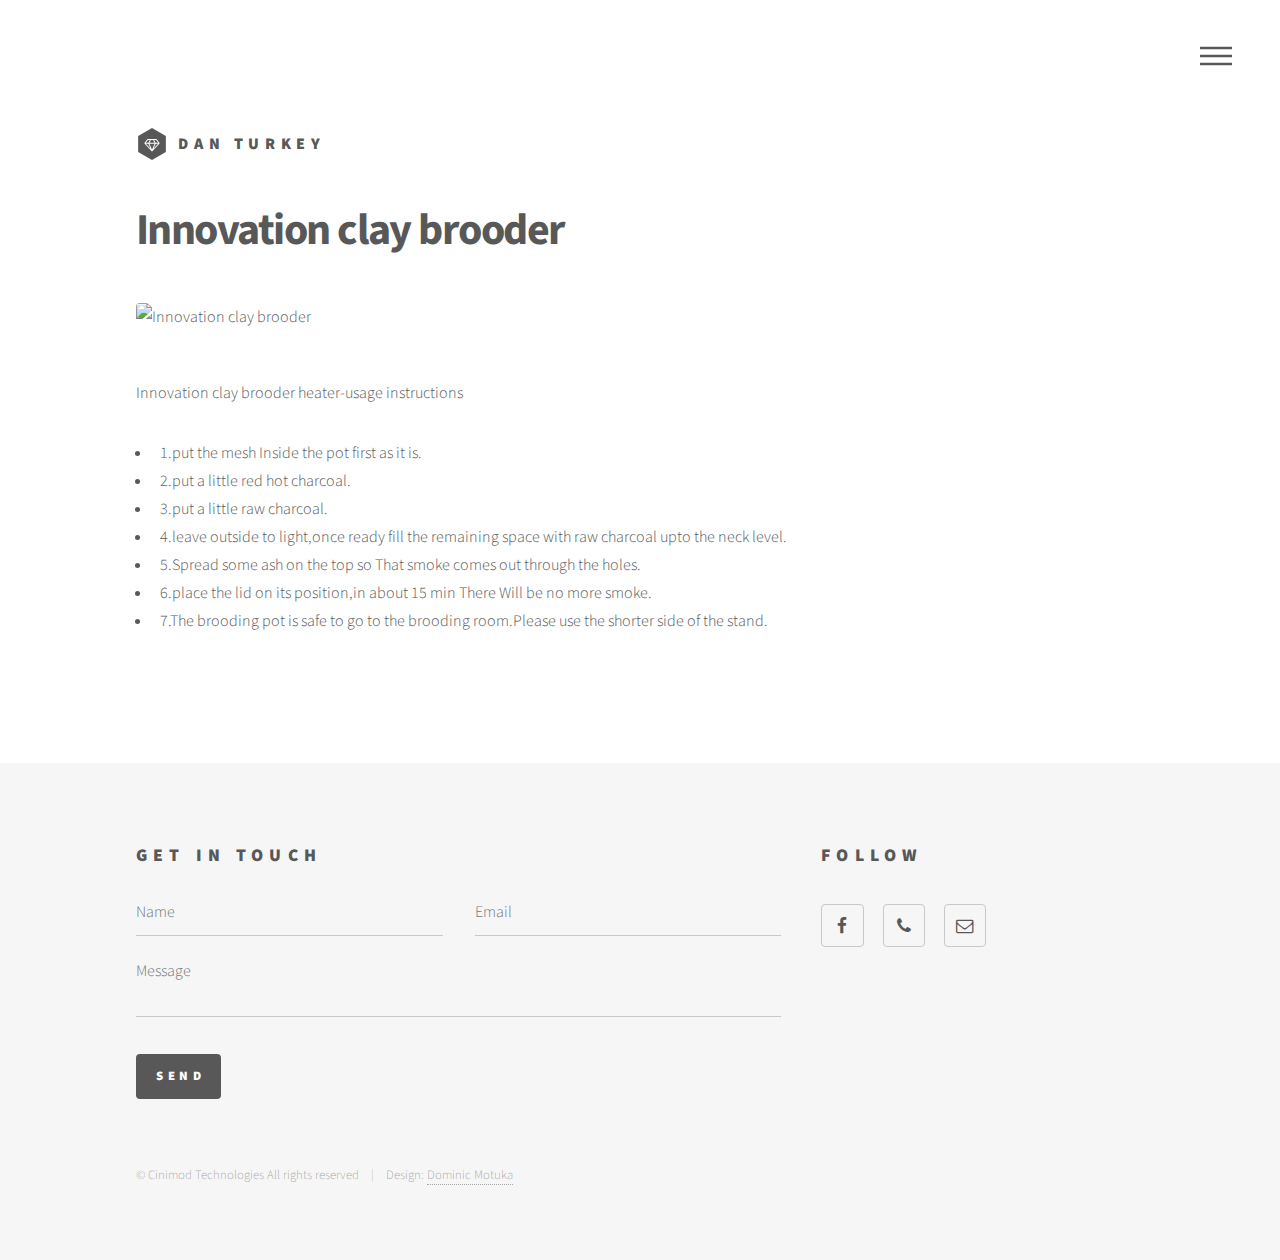
==== brooder.html @ ce2cc3c5 "Add info" ====
<!DOCTYPE HTML>
<!--
	Phantom by HTML5 UP
	html5up.net | @ajlkn
	Free for personal and commercial use under the CCA 3.0 license (html5up.net/license)
-->
<html>
	<head>
		<title>Dan Turkey</title>
		<meta charset="utf-8" />
		<meta name="viewport" content="width=device-width, initial-scale=1" />
		<!--[if lte IE 8]><script src="assets/js/ie/html5shiv.js"></script><![endif]-->
		<link rel="stylesheet" href="assets/css/main.css" />
		<!--[if lte IE 9]><link rel="stylesheet" href="assets/css/ie9.css" /><![endif]-->
		<!--[if lte IE 8]><link rel="stylesheet" href="assets/css/ie8.css" /><![endif]-->
	</head>
	<body>
		<!-- Wrapper -->
			<div id="wrapper">

				<!-- Header -->
					<header id="header">
						<div class="inner">

							<!-- Logo -->
								<a href="index.html" class="logo">
									<span class="symbol"><img src="images/logo.svg" alt="" /></span><span class="title">Dan Turkey</span>
								</a>

							<!-- Nav -->
								<nav>
									<ul>
										<li><a href="#menu">Menu</a></li>
									</ul>
								</nav>

						</div>
					</header>

				<!-- Menu -->
					<nav id="menu">
						<h2>Menu</h2>
						<ul>
							<li><a href="index.html">Home</a></li>
							<li><a href="turkey.html">Turkeys</a></li>
							<li><a href="chicken.html">Chicken</a></li>
							<li><a href="guinea.html">Guinea Fowls</a></li>
							<li><a href="silkie.html">Silkie Bantams</a></li>
							<li><a href="egyptian.html">Egyptian Geese</a></li> 
							<li><a href="chick.html">Chicks</a></li>
							<li><a href="brooder.html">Innovation clay brooder</a></li>

						</ul>
					</nav>

				<!-- Main -->
					<div id="main">
						<div class="inner">
							<h1>Innovation clay brooder</h1>
							<span class="image main"><img src="images/brooder.jpg" alt="Innovation clay brooder" /></span>
							<p>Innovation clay brooder heater-usage instructions</p>
							<ul>
							 <li>1.put the mesh Inside the pot first as it is.</li>
							 <li>2.put a little red hot charcoal.</li>
							 <li>3.put a little raw charcoal.</li>
							 <li>4.leave outside to light,once ready fill the remaining space with raw charcoal upto the neck level.</li>
							 <li>5.Spread some ash on the top so That smoke comes out through the holes.</li>
							 <li>6.place the lid on its position,in about 15 min There Will be no more smoke.</li>
							 <li>7.The brooding pot is safe to go to the brooding room.Please use the shorter side of the stand.</li>
							</ul>
						</div>
					</div>

				<!-- Footer -->
					<footer id="footer">
						<div class="inner">
							<section>
								<h2>Get in touch</h2>
								<form method="post" action="#">
									<div class="field half first">
										<input type="text" name="name" id="name" placeholder="Name" />
									</div>
									<div class="field half">
										<input type="email" name="email" id="email" placeholder="Email" />
									</div>
									<div class="field">
										<textarea name="message" id="message" placeholder="Message"></textarea>
									</div>
									<ul class="actions">
										<li><input type="submit" value="Send" class="special" /></li>
									</ul>
								</form>
							</section>
							<section>
								<h2>Follow</h2>
								<ul class="icons">
									<li><a href="https://www.facebook.com/Turkeys-Kenya-1672449502988903/?fref=ts" class="icon style2 fa-facebook"><span class="label">Facebook</span></a></li>
									<li><a href="+254736116412" class="icon style2 fa-phone"><span class="label">Phone</span></a></li>
									<li><a href="turkeyskenya@gmail.com" class="icon style2 fa-envelope-o"><span class="label">Email</span></a></li>
								</ul>
							</section>
							<ul class="copyright">
								<li>&copy; Cinimod Technologies All rights reserved</li><li>Design: <a href="daumie.openshells.org">Dominic Motuka</a></li>
							</ul>
						</div>
					</footer>

			</div>

		<!-- Scripts -->
			<script src="assets/js/jquery.min.js"></script>
			<script src="assets/js/skel.min.js"></script>
			<script src="assets/js/util.js"></script>
			<!--[if lte IE 8]><script src="assets/js/ie/respond.min.js"></script><![endif]-->
			<script src="assets/js/main.js"></script>

	</body>
</html>
---- assets/css/main.css ----
@import url(font-awesome.min.css);
@import url("http://fonts.googleapis.com/css?family=Source+Sans+Pro:300,700,900");

/*
	Phantom by HTML5 UP
	html5up.net | @ajlkn
	Free for personal and commercial use under the CCA 3.0 license (html5up.net/license)
*/

/* Reset */

	html, body, div, span, applet, object, iframe, h1, h2, h3, h4, h5, h6, p, blockquote, pre, a, abbr, acronym, address, big, cite, code, del, dfn, em, img, ins, kbd, q, s, samp, small, strike, strong, sub, sup, tt, var, b, u, i, center, dl, dt, dd, ol, ul, li, fieldset, form, label, legend, table, caption, tbody, tfoot, thead, tr, th, td, article, aside, canvas, details, embed, figure, figcaption, footer, header, hgroup, menu, nav, output, ruby, section, summary, time, mark, audio, video {
		margin: 0;
		padding: 0;
		border: 0;
		font-size: 100%;
		font: inherit;
		vertical-align: baseline;
	}

	article, aside, details, figcaption, figure, footer, header, hgroup, menu, nav, section {
		display: block;
	}

	body {
		line-height: 1;
	}

	ol, ul {
		list-style: none;
	}

	blockquote, q {
		quotes: none;
	}

	blockquote:before, blockquote:after, q:before, q:after {
		content: '';
		content: none;
	}

	table {
		border-collapse: collapse;
		border-spacing: 0;
	}

	body {
		-webkit-text-size-adjust: none;
	}

/* Box Model */

	*, *:before, *:after {
		-moz-box-sizing: border-box;
		-webkit-box-sizing: border-box;
		box-sizing: border-box;
	}

/* Grid */

	.row {
		border-bottom: solid 1px transparent;
		-moz-box-sizing: border-box;
		-webkit-box-sizing: border-box;
		box-sizing: border-box;
	}

	.row > * {
		float: left;
		-moz-box-sizing: border-box;
		-webkit-box-sizing: border-box;
		box-sizing: border-box;
	}

	.row:after, .row:before {
		content: '';
		display: block;
		clear: both;
		height: 0;
	}

	.row.uniform > * > :first-child {
		margin-top: 0;
	}

	.row.uniform > * > :last-child {
		margin-bottom: 0;
	}

	.row.\30 \25 > * {
		padding: 0 0 0 0em;
	}

	.row.\30 \25 {
		margin: 0 0 -1px 0em;
	}

	.row.uniform.\30 \25 > * {
		padding: 0em 0 0 0em;
	}

	.row.uniform.\30 \25 {
		margin: 0em 0 -1px 0em;
	}

	.row > * {
		padding: 0 0 0 2em;
	}

	.row {
		margin: 0 0 -1px -2em;
	}

	.row.uniform > * {
		padding: 2em 0 0 2em;
	}

	.row.uniform {
		margin: -2em 0 -1px -2em;
	}

	.row.\32 00\25 > * {
		padding: 0 0 0 4em;
	}

	.row.\32 00\25 {
		margin: 0 0 -1px -4em;
	}

	.row.uniform.\32 00\25 > * {
		padding: 4em 0 0 4em;
	}

	.row.uniform.\32 00\25 {
		margin: -4em 0 -1px -4em;
	}

	.row.\31 50\25 > * {
		padding: 0 0 0 3em;
	}

	.row.\31 50\25 {
		margin: 0 0 -1px -3em;
	}

	.row.uniform.\31 50\25 > * {
		padding: 3em 0 0 3em;
	}

	.row.uniform.\31 50\25 {
		margin: -3em 0 -1px -3em;
	}

	.row.\35 0\25 > * {
		padding: 0 0 0 1em;
	}

	.row.\35 0\25 {
		margin: 0 0 -1px -1em;
	}

	.row.uniform.\35 0\25 > * {
		padding: 1em 0 0 1em;
	}

	.row.uniform.\35 0\25 {
		margin: -1em 0 -1px -1em;
	}

	.row.\32 5\25 > * {
		padding: 0 0 0 0.5em;
	}

	.row.\32 5\25 {
		margin: 0 0 -1px -0.5em;
	}

	.row.uniform.\32 5\25 > * {
		padding: 0.5em 0 0 0.5em;
	}

	.row.uniform.\32 5\25 {
		margin: -0.5em 0 -1px -0.5em;
	}

	.\31 2u, .\31 2u\24 {
		width: 100%;
		clear: none;
		margin-left: 0;
	}

	.\31 1u, .\31 1u\24 {
		width: 91.6666666667%;
		clear: none;
		margin-left: 0;
	}

	.\31 0u, .\31 0u\24 {
		width: 83.3333333333%;
		clear: none;
		margin-left: 0;
	}

	.\39 u, .\39 u\24 {
		width: 75%;
		clear: none;
		margin-left: 0;
	}

	.\38 u, .\38 u\24 {
		width: 66.6666666667%;
		clear: none;
		margin-left: 0;
	}

	.\37 u, .\37 u\24 {
		width: 58.3333333333%;
		clear: none;
		margin-left: 0;
	}

	.\36 u, .\36 u\24 {
		width: 50%;
		clear: none;
		margin-left: 0;
	}

	.\35 u, .\35 u\24 {
		width: 41.6666666667%;
		clear: none;
		margin-left: 0;
	}

	.\34 u, .\34 u\24 {
		width: 33.3333333333%;
		clear: none;
		margin-left: 0;
	}

	.\33 u, .\33 u\24 {
		width: 25%;
		clear: none;
		margin-left: 0;
	}

	.\32 u, .\32 u\24 {
		width: 16.6666666667%;
		clear: none;
		margin-left: 0;
	}

	.\31 u, .\31 u\24 {
		width: 8.3333333333%;
		clear: none;
		margin-left: 0;
	}

	.\31 2u\24 + *,
	.\31 1u\24 + *,
	.\31 0u\24 + *,
	.\39 u\24 + *,
	.\38 u\24 + *,
	.\37 u\24 + *,
	.\36 u\24 + *,
	.\35 u\24 + *,
	.\34 u\24 + *,
	.\33 u\24 + *,
	.\32 u\24 + *,
	.\31 u\24 + * {
		clear: left;
	}

	.\-11u {
		margin-left: 91.66667%;
	}

	.\-10u {
		margin-left: 83.33333%;
	}

	.\-9u {
		margin-left: 75%;
	}

	.\-8u {
		margin-left: 66.66667%;
	}

	.\-7u {
		margin-left: 58.33333%;
	}

	.\-6u {
		margin-left: 50%;
	}

	.\-5u {
		margin-left: 41.66667%;
	}

	.\-4u {
		margin-left: 33.33333%;
	}

	.\-3u {
		margin-left: 25%;
	}

	.\-2u {
		margin-left: 16.66667%;
	}

	.\-1u {
		margin-left: 8.33333%;
	}

	@media screen and (max-width: 1680px) {

		.row > * {
			padding: 0 0 0 2em;
		}

		.row {
			margin: 0 0 -1px -2em;
		}

		.row.uniform > * {
			padding: 2em 0 0 2em;
		}

		.row.uniform {
			margin: -2em 0 -1px -2em;
		}

		.row.\32 00\25 > * {
			padding: 0 0 0 4em;
		}

		.row.\32 00\25 {
			margin: 0 0 -1px -4em;
		}

		.row.uniform.\32 00\25 > * {
			padding: 4em 0 0 4em;
		}

		.row.uniform.\32 00\25 {
			margin: -4em 0 -1px -4em;
		}

		.row.\31 50\25 > * {
			padding: 0 0 0 3em;
		}

		.row.\31 50\25 {
			margin: 0 0 -1px -3em;
		}

		.row.uniform.\31 50\25 > * {
			padding: 3em 0 0 3em;
		}

		.row.uniform.\31 50\25 {
			margin: -3em 0 -1px -3em;
		}

		.row.\35 0\25 > * {
			padding: 0 0 0 1em;
		}

		.row.\35 0\25 {
			margin: 0 0 -1px -1em;
		}

		.row.uniform.\35 0\25 > * {
			padding: 1em 0 0 1em;
		}

		.row.uniform.\35 0\25 {
			margin: -1em 0 -1px -1em;
		}

		.row.\32 5\25 > * {
			padding: 0 0 0 0.5em;
		}

		.row.\32 5\25 {
			margin: 0 0 -1px -0.5em;
		}

		.row.uniform.\32 5\25 > * {
			padding: 0.5em 0 0 0.5em;
		}

		.row.uniform.\32 5\25 {
			margin: -0.5em 0 -1px -0.5em;
		}

		.\31 2u\28xlarge\29, .\31 2u\24\28xlarge\29 {
			width: 100%;
			clear: none;
			margin-left: 0;
		}

		.\31 1u\28xlarge\29, .\31 1u\24\28xlarge\29 {
			width: 91.6666666667%;
			clear: none;
			margin-left: 0;
		}

		.\31 0u\28xlarge\29, .\31 0u\24\28xlarge\29 {
			width: 83.3333333333%;
			clear: none;
			margin-left: 0;
		}

		.\39 u\28xlarge\29, .\39 u\24\28xlarge\29 {
			width: 75%;
			clear: none;
			margin-left: 0;
		}

		.\38 u\28xlarge\29, .\38 u\24\28xlarge\29 {
			width: 66.6666666667%;
			clear: none;
			margin-left: 0;
		}

		.\37 u\28xlarge\29, .\37 u\24\28xlarge\29 {
			width: 58.3333333333%;
			clear: none;
			margin-left: 0;
		}

		.\36 u\28xlarge\29, .\36 u\24\28xlarge\29 {
			width: 50%;
			clear: none;
			margin-left: 0;
		}

		.\35 u\28xlarge\29, .\35 u\24\28xlarge\29 {
			width: 41.6666666667%;
			clear: none;
			margin-left: 0;
		}

		.\34 u\28xlarge\29, .\34 u\24\28xlarge\29 {
			width: 33.3333333333%;
			clear: none;
			margin-left: 0;
		}

		.\33 u\28xlarge\29, .\33 u\24\28xlarge\29 {
			width: 25%;
			clear: none;
			margin-left: 0;
		}

		.\32 u\28xlarge\29, .\32 u\24\28xlarge\29 {
			width: 16.6666666667%;
			clear: none;
			margin-left: 0;
		}

		.\31 u\28xlarge\29, .\31 u\24\28xlarge\29 {
			width: 8.3333333333%;
			clear: none;
			margin-left: 0;
		}

		.\31 2u\24\28xlarge\29 + *,
		.\31 1u\24\28xlarge\29 + *,
		.\31 0u\24\28xlarge\29 + *,
		.\39 u\24\28xlarge\29 + *,
		.\38 u\24\28xlarge\29 + *,
		.\37 u\24\28xlarge\29 + *,
		.\36 u\24\28xlarge\29 + *,
		.\35 u\24\28xlarge\29 + *,
		.\34 u\24\28xlarge\29 + *,
		.\33 u\24\28xlarge\29 + *,
		.\32 u\24\28xlarge\29 + *,
		.\31 u\24\28xlarge\29 + * {
			clear: left;
		}

		.\-11u\28xlarge\29 {
			margin-left: 91.66667%;
		}

		.\-10u\28xlarge\29 {
			margin-left: 83.33333%;
		}

		.\-9u\28xlarge\29 {
			margin-left: 75%;
		}

		.\-8u\28xlarge\29 {
			margin-left: 66.66667%;
		}

		.\-7u\28xlarge\29 {
			margin-left: 58.33333%;
		}

		.\-6u\28xlarge\29 {
			margin-left: 50%;
		}

		.\-5u\28xlarge\29 {
			margin-left: 41.66667%;
		}

		.\-4u\28xlarge\29 {
			margin-left: 33.33333%;
		}

		.\-3u\28xlarge\29 {
			margin-left: 25%;
		}

		.\-2u\28xlarge\29 {
			margin-left: 16.66667%;
		}

		.\-1u\28xlarge\29 {
			margin-left: 8.33333%;
		}

	}

	@media screen and (max-width: 1280px) {

		.row > * {
			padding: 0 0 0 2em;
		}

		.row {
			margin: 0 0 -1px -2em;
		}

		.row.uniform > * {
			padding: 2em 0 0 2em;
		}

		.row.uniform {
			margin: -2em 0 -1px -2em;
		}

		.row.\32 00\25 > * {
			padding: 0 0 0 4em;
		}

		.row.\32 00\25 {
			margin: 0 0 -1px -4em;
		}

		.row.uniform.\32 00\25 > * {
			padding: 4em 0 0 4em;
		}

		.row.uniform.\32 00\25 {
			margin: -4em 0 -1px -4em;
		}

		.row.\31 50\25 > * {
			padding: 0 0 0 3em;
		}

		.row.\31 50\25 {
			margin: 0 0 -1px -3em;
		}

		.row.uniform.\31 50\25 > * {
			padding: 3em 0 0 3em;
		}

		.row.uniform.\31 50\25 {
			margin: -3em 0 -1px -3em;
		}

		.row.\35 0\25 > * {
			padding: 0 0 0 1em;
		}

		.row.\35 0\25 {
			margin: 0 0 -1px -1em;
		}

		.row.uniform.\35 0\25 > * {
			padding: 1em 0 0 1em;
		}

		.row.uniform.\35 0\25 {
			margin: -1em 0 -1px -1em;
		}

		.row.\32 5\25 > * {
			padding: 0 0 0 0.5em;
		}

		.row.\32 5\25 {
			margin: 0 0 -1px -0.5em;
		}

		.row.uniform.\32 5\25 > * {
			padding: 0.5em 0 0 0.5em;
		}

		.row.uniform.\32 5\25 {
			margin: -0.5em 0 -1px -0.5em;
		}

		.\31 2u\28large\29, .\31 2u\24\28large\29 {
			width: 100%;
			clear: none;
			margin-left: 0;
		}

		.\31 1u\28large\29, .\31 1u\24\28large\29 {
			width: 91.6666666667%;
			clear: none;
			margin-left: 0;
		}

		.\31 0u\28large\29, .\31 0u\24\28large\29 {
			width: 83.3333333333%;
			clear: none;
			margin-left: 0;
		}

		.\39 u\28large\29, .\39 u\24\28large\29 {
			width: 75%;
			clear: none;
			margin-left: 0;
		}

		.\38 u\28large\29, .\38 u\24\28large\29 {
			width: 66.6666666667%;
			clear: none;
			margin-left: 0;
		}

		.\37 u\28large\29, .\37 u\24\28large\29 {
			width: 58.3333333333%;
			clear: none;
			margin-left: 0;
		}

		.\36 u\28large\29, .\36 u\24\28large\29 {
			width: 50%;
			clear: none;
			margin-left: 0;
		}

		.\35 u\28large\29, .\35 u\24\28large\29 {
			width: 41.6666666667%;
			clear: none;
			margin-left: 0;
		}

		.\34 u\28large\29, .\34 u\24\28large\29 {
			width: 33.3333333333%;
			clear: none;
			margin-left: 0;
		}

		.\33 u\28large\29, .\33 u\24\28large\29 {
			width: 25%;
			clear: none;
			margin-left: 0;
		}

		.\32 u\28large\29, .\32 u\24\28large\29 {
			width: 16.6666666667%;
			clear: none;
			margin-left: 0;
		}

		.\31 u\28large\29, .\31 u\24\28large\29 {
			width: 8.3333333333%;
			clear: none;
			margin-left: 0;
		}

		.\31 2u\24\28large\29 + *,
		.\31 1u\24\28large\29 + *,
		.\31 0u\24\28large\29 + *,
		.\39 u\24\28large\29 + *,
		.\38 u\24\28large\29 + *,
		.\37 u\24\28large\29 + *,
		.\36 u\24\28large\29 + *,
		.\35 u\24\28large\29 + *,
		.\34 u\24\28large\29 + *,
		.\33 u\24\28large\29 + *,
		.\32 u\24\28large\29 + *,
		.\31 u\24\28large\29 + * {
			clear: left;
		}

		.\-11u\28large\29 {
			margin-left: 91.66667%;
		}

		.\-10u\28large\29 {
			margin-left: 83.33333%;
		}

		.\-9u\28large\29 {
			margin-left: 75%;
		}

		.\-8u\28large\29 {
			margin-left: 66.66667%;
		}

		.\-7u\28large\29 {
			margin-left: 58.33333%;
		}

		.\-6u\28large\29 {
			margin-left: 50%;
		}

		.\-5u\28large\29 {
			margin-left: 41.66667%;
		}

		.\-4u\28large\29 {
			margin-left: 33.33333%;
		}

		.\-3u\28large\29 {
			margin-left: 25%;
		}

		.\-2u\28large\29 {
			margin-left: 16.66667%;
		}

		.\-1u\28large\29 {
			margin-left: 8.33333%;
		}

	}

	@media screen and (max-width: 980px) {

		.row > * {
			padding: 0 0 0 1.5em;
		}

		.row {
			margin: 0 0 -1px -1.5em;
		}

		.row.uniform > * {
			padding: 1.5em 0 0 1.5em;
		}

		.row.uniform {
			margin: -1.5em 0 -1px -1.5em;
		}

		.row.\32 00\25 > * {
			padding: 0 0 0 3em;
		}

		.row.\32 00\25 {
			margin: 0 0 -1px -3em;
		}

		.row.uniform.\32 00\25 > * {
			padding: 3em 0 0 3em;
		}

		.row.uniform.\32 00\25 {
			margin: -3em 0 -1px -3em;
		}

		.row.\31 50\25 > * {
			padding: 0 0 0 2.25em;
		}

		.row.\31 50\25 {
			margin: 0 0 -1px -2.25em;
		}

		.row.uniform.\31 50\25 > * {
			padding: 2.25em 0 0 2.25em;
		}

		.row.uniform.\31 50\25 {
			margin: -2.25em 0 -1px -2.25em;
		}

		.row.\35 0\25 > * {
			padding: 0 0 0 0.75em;
		}

		.row.\35 0\25 {
			margin: 0 0 -1px -0.75em;
		}

		.row.uniform.\35 0\25 > * {
			padding: 0.75em 0 0 0.75em;
		}

		.row.uniform.\35 0\25 {
			margin: -0.75em 0 -1px -0.75em;
		}

		.row.\32 5\25 > * {
			padding: 0 0 0 0.375em;
		}

		.row.\32 5\25 {
			margin: 0 0 -1px -0.375em;
		}

		.row.uniform.\32 5\25 > * {
			padding: 0.375em 0 0 0.375em;
		}

		.row.uniform.\32 5\25 {
			margin: -0.375em 0 -1px -0.375em;
		}

		.\31 2u\28medium\29, .\31 2u\24\28medium\29 {
			width: 100%;
			clear: none;
			margin-left: 0;
		}

		.\31 1u\28medium\29, .\31 1u\24\28medium\29 {
			width: 91.6666666667%;
			clear: none;
			margin-left: 0;
		}

		.\31 0u\28medium\29, .\31 0u\24\28medium\29 {
			width: 83.3333333333%;
			clear: none;
			margin-left: 0;
		}

		.\39 u\28medium\29, .\39 u\24\28medium\29 {
			width: 75%;
			clear: none;
			margin-left: 0;
		}

		.\38 u\28medium\29, .\38 u\24\28medium\29 {
			width: 66.6666666667%;
			clear: none;
			margin-left: 0;
		}

		.\37 u\28medium\29, .\37 u\24\28medium\29 {
			width: 58.3333333333%;
			clear: none;
			margin-left: 0;
		}

		.\36 u\28medium\29, .\36 u\24\28medium\29 {
			width: 50%;
			clear: none;
			margin-left: 0;
		}

		.\35 u\28medium\29, .\35 u\24\28medium\29 {
			width: 41.6666666667%;
			clear: none;
			margin-left: 0;
		}

		.\34 u\28medium\29, .\34 u\24\28medium\29 {
			width: 33.3333333333%;
			clear: none;
			margin-left: 0;
		}

		.\33 u\28medium\29, .\33 u\24\28medium\29 {
			width: 25%;
			clear: none;
			margin-left: 0;
		}

		.\32 u\28medium\29, .\32 u\24\28medium\29 {
			width: 16.6666666667%;
			clear: none;
			margin-left: 0;
		}

		.\31 u\28medium\29, .\31 u\24\28medium\29 {
			width: 8.3333333333%;
			clear: none;
			margin-left: 0;
		}

		.\31 2u\24\28medium\29 + *,
		.\31 1u\24\28medium\29 + *,
		.\31 0u\24\28medium\29 + *,
		.\39 u\24\28medium\29 + *,
		.\38 u\24\28medium\29 + *,
		.\37 u\24\28medium\29 + *,
		.\36 u\24\28medium\29 + *,
		.\35 u\24\28medium\29 + *,
		.\34 u\24\28medium\29 + *,
		.\33 u\24\28medium\29 + *,
		.\32 u\24\28medium\29 + *,
		.\31 u\24\28medium\29 + * {
			clear: left;
		}

		.\-11u\28medium\29 {
			margin-left: 91.66667%;
		}

		.\-10u\28medium\29 {
			margin-left: 83.33333%;
		}

		.\-9u\28medium\29 {
			margin-left: 75%;
		}

		.\-8u\28medium\29 {
			margin-left: 66.66667%;
		}

		.\-7u\28medium\29 {
			margin-left: 58.33333%;
		}

		.\-6u\28medium\29 {
			margin-left: 50%;
		}

		.\-5u\28medium\29 {
			margin-left: 41.66667%;
		}

		.\-4u\28medium\29 {
			margin-left: 33.33333%;
		}

		.\-3u\28medium\29 {
			margin-left: 25%;
		}

		.\-2u\28medium\29 {
			margin-left: 16.66667%;
		}

		.\-1u\28medium\29 {
			margin-left: 8.33333%;
		}

	}

	@media screen and (max-width: 736px) {

		.row > * {
			padding: 0 0 0 1em;
		}

		.row {
			margin: 0 0 -1px -1em;
		}

		.row.uniform > * {
			padding: 1em 0 0 1em;
		}

		.row.uniform {
			margin: -1em 0 -1px -1em;
		}

		.row.\32 00\25 > * {
			padding: 0 0 0 2em;
		}

		.row.\32 00\25 {
			margin: 0 0 -1px -2em;
		}

		.row.uniform.\32 00\25 > * {
			padding: 2em 0 0 2em;
		}

		.row.uniform.\32 00\25 {
			margin: -2em 0 -1px -2em;
		}

		.row.\31 50\25 > * {
			padding: 0 0 0 1.5em;
		}

		.row.\31 50\25 {
			margin: 0 0 -1px -1.5em;
		}

		.row.uniform.\31 50\25 > * {
			padding: 1.5em 0 0 1.5em;
		}

		.row.uniform.\31 50\25 {
			margin: -1.5em 0 -1px -1.5em;
		}

		.row.\35 0\25 > * {
			padding: 0 0 0 0.5em;
		}

		.row.\35 0\25 {
			margin: 0 0 -1px -0.5em;
		}

		.row.uniform.\35 0\25 > * {
			padding: 0.5em 0 0 0.5em;
		}

		.row.uniform.\35 0\25 {
			margin: -0.5em 0 -1px -0.5em;
		}

		.row.\32 5\25 > * {
			padding: 0 0 0 0.25em;
		}

		.row.\32 5\25 {
			margin: 0 0 -1px -0.25em;
		}

		.row.uniform.\32 5\25 > * {
			padding: 0.25em 0 0 0.25em;
		}

		.row.uniform.\32 5\25 {
			margin: -0.25em 0 -1px -0.25em;
		}

		.\31 2u\28small\29, .\31 2u\24\28small\29 {
			width: 100%;
			clear: none;
			margin-left: 0;
		}

		.\31 1u\28small\29, .\31 1u\24\28small\29 {
			width: 91.6666666667%;
			clear: none;
			margin-left: 0;
		}

		.\31 0u\28small\29, .\31 0u\24\28small\29 {
			width: 83.3333333333%;
			clear: none;
			margin-left: 0;
		}

		.\39 u\28small\29, .\39 u\24\28small\29 {
			width: 75%;
			clear: none;
			margin-left: 0;
		}

		.\38 u\28small\29, .\38 u\24\28small\29 {
			width: 66.6666666667%;
			clear: none;
			margin-left: 0;
		}

		.\37 u\28small\29, .\37 u\24\28small\29 {
			width: 58.3333333333%;
			clear: none;
			margin-left: 0;
		}

		.\36 u\28small\29, .\36 u\24\28small\29 {
			width: 50%;
			clear: none;
			margin-left: 0;
		}

		.\35 u\28small\29, .\35 u\24\28small\29 {
			width: 41.6666666667%;
			clear: none;
			margin-left: 0;
		}

		.\34 u\28small\29, .\34 u\24\28small\29 {
			width: 33.3333333333%;
			clear: none;
			margin-left: 0;
		}

		.\33 u\28small\29, .\33 u\24\28small\29 {
			width: 25%;
			clear: none;
			margin-left: 0;
		}

		.\32 u\28small\29, .\32 u\24\28small\29 {
			width: 16.6666666667%;
			clear: none;
			margin-left: 0;
		}

		.\31 u\28small\29, .\31 u\24\28small\29 {
			width: 8.3333333333%;
			clear: none;
			margin-left: 0;
		}

		.\31 2u\24\28small\29 + *,
		.\31 1u\24\28small\29 + *,
		.\31 0u\24\28small\29 + *,
		.\39 u\24\28small\29 + *,
		.\38 u\24\28small\29 + *,
		.\37 u\24\28small\29 + *,
		.\36 u\24\28small\29 + *,
		.\35 u\24\28small\29 + *,
		.\34 u\24\28small\29 + *,
		.\33 u\24\28small\29 + *,
		.\32 u\24\28small\29 + *,
		.\31 u\24\28small\29 + * {
			clear: left;
		}

		.\-11u\28small\29 {
			margin-left: 91.66667%;
		}

		.\-10u\28small\29 {
			margin-left: 83.33333%;
		}

		.\-9u\28small\29 {
			margin-left: 75%;
		}

		.\-8u\28small\29 {
			margin-left: 66.66667%;
		}

		.\-7u\28small\29 {
			margin-left: 58.33333%;
		}

		.\-6u\28small\29 {
			margin-left: 50%;
		}

		.\-5u\28small\29 {
			margin-left: 41.66667%;
		}

		.\-4u\28small\29 {
			margin-left: 33.33333%;
		}

		.\-3u\28small\29 {
			margin-left: 25%;
		}

		.\-2u\28small\29 {
			margin-left: 16.66667%;
		}

		.\-1u\28small\29 {
			margin-left: 8.33333%;
		}

	}

	@media screen and (max-width: 480px) {

		.row > * {
			padding: 0 0 0 1em;
		}

		.row {
			margin: 0 0 -1px -1em;
		}

		.row.uniform > * {
			padding: 1em 0 0 1em;
		}

		.row.uniform {
			margin: -1em 0 -1px -1em;
		}

		.row.\32 00\25 > * {
			padding: 0 0 0 2em;
		}

		.row.\32 00\25 {
			margin: 0 0 -1px -2em;
		}

		.row.uniform.\32 00\25 > * {
			padding: 2em 0 0 2em;
		}

		.row.uniform.\32 00\25 {
			margin: -2em 0 -1px -2em;
		}

		.row.\31 50\25 > * {
			padding: 0 0 0 1.5em;
		}

		.row.\31 50\25 {
			margin: 0 0 -1px -1.5em;
		}

		.row.uniform.\31 50\25 > * {
			padding: 1.5em 0 0 1.5em;
		}

		.row.uniform.\31 50\25 {
			margin: -1.5em 0 -1px -1.5em;
		}

		.row.\35 0\25 > * {
			padding: 0 0 0 0.5em;
		}

		.row.\35 0\25 {
			margin: 0 0 -1px -0.5em;
		}

		.row.uniform.\35 0\25 > * {
			padding: 0.5em 0 0 0.5em;
		}

		.row.uniform.\35 0\25 {
			margin: -0.5em 0 -1px -0.5em;
		}

		.row.\32 5\25 > * {
			padding: 0 0 0 0.25em;
		}

		.row.\32 5\25 {
			margin: 0 0 -1px -0.25em;
		}

		.row.uniform.\32 5\25 > * {
			padding: 0.25em 0 0 0.25em;
		}

		.row.uniform.\32 5\25 {
			margin: -0.25em 0 -1px -0.25em;
		}

		.\31 2u\28xsmall\29, .\31 2u\24\28xsmall\29 {
			width: 100%;
			clear: none;
			margin-left: 0;
		}

		.\31 1u\28xsmall\29, .\31 1u\24\28xsmall\29 {
			width: 91.6666666667%;
			clear: none;
			margin-left: 0;
		}

		.\31 0u\28xsmall\29, .\31 0u\24\28xsmall\29 {
			width: 83.3333333333%;
			clear: none;
			margin-left: 0;
		}

		.\39 u\28xsmall\29, .\39 u\24\28xsmall\29 {
			width: 75%;
			clear: none;
			margin-left: 0;
		}

		.\38 u\28xsmall\29, .\38 u\24\28xsmall\29 {
			width: 66.6666666667%;
			clear: none;
			margin-left: 0;
		}

		.\37 u\28xsmall\29, .\37 u\24\28xsmall\29 {
			width: 58.3333333333%;
			clear: none;
			margin-left: 0;
		}

		.\36 u\28xsmall\29, .\36 u\24\28xsmall\29 {
			width: 50%;
			clear: none;
			margin-left: 0;
		}

		.\35 u\28xsmall\29, .\35 u\24\28xsmall\29 {
			width: 41.6666666667%;
			clear: none;
			margin-left: 0;
		}

		.\34 u\28xsmall\29, .\34 u\24\28xsmall\29 {
			width: 33.3333333333%;
			clear: none;
			margin-left: 0;
		}

		.\33 u\28xsmall\29, .\33 u\24\28xsmall\29 {
			width: 25%;
			clear: none;
			margin-left: 0;
		}

		.\32 u\28xsmall\29, .\32 u\24\28xsmall\29 {
			width: 16.6666666667%;
			clear: none;
			margin-left: 0;
		}

		.\31 u\28xsmall\29, .\31 u\24\28xsmall\29 {
			width: 8.3333333333%;
			clear: none;
			margin-left: 0;
		}

		.\31 2u\24\28xsmall\29 + *,
		.\31 1u\24\28xsmall\29 + *,
		.\31 0u\24\28xsmall\29 + *,
		.\39 u\24\28xsmall\29 + *,
		.\38 u\24\28xsmall\29 + *,
		.\37 u\24\28xsmall\29 + *,
		.\36 u\24\28xsmall\29 + *,
		.\35 u\24\28xsmall\29 + *,
		.\34 u\24\28xsmall\29 + *,
		.\33 u\24\28xsmall\29 + *,
		.\32 u\24\28xsmall\29 + *,
		.\31 u\24\28xsmall\29 + * {
			clear: left;
		}

		.\-11u\28xsmall\29 {
			margin-left: 91.66667%;
		}

		.\-10u\28xsmall\29 {
			margin-left: 83.33333%;
		}

		.\-9u\28xsmall\29 {
			margin-left: 75%;
		}

		.\-8u\28xsmall\29 {
			margin-left: 66.66667%;
		}

		.\-7u\28xsmall\29 {
			margin-left: 58.33333%;
		}

		.\-6u\28xsmall\29 {
			margin-left: 50%;
		}

		.\-5u\28xsmall\29 {
			margin-left: 41.66667%;
		}

		.\-4u\28xsmall\29 {
			margin-left: 33.33333%;
		}

		.\-3u\28xsmall\29 {
			margin-left: 25%;
		}

		.\-2u\28xsmall\29 {
			margin-left: 16.66667%;
		}

		.\-1u\28xsmall\29 {
			margin-left: 8.33333%;
		}

	}

	@media screen and (max-width: 360px) {

		.row > * {
			padding: 0 0 0 1em;
		}

		.row {
			margin: 0 0 -1px -1em;
		}

		.row.uniform > * {
			padding: 1em 0 0 1em;
		}

		.row.uniform {
			margin: -1em 0 -1px -1em;
		}

		.row.\32 00\25 > * {
			padding: 0 0 0 2em;
		}

		.row.\32 00\25 {
			margin: 0 0 -1px -2em;
		}

		.row.uniform.\32 00\25 > * {
			padding: 2em 0 0 2em;
		}

		.row.uniform.\32 00\25 {
			margin: -2em 0 -1px -2em;
		}

		.row.\31 50\25 > * {
			padding: 0 0 0 1.5em;
		}

		.row.\31 50\25 {
			margin: 0 0 -1px -1.5em;
		}

		.row.uniform.\31 50\25 > * {
			padding: 1.5em 0 0 1.5em;
		}

		.row.uniform.\31 50\25 {
			margin: -1.5em 0 -1px -1.5em;
		}

		.row.\35 0\25 > * {
			padding: 0 0 0 0.5em;
		}

		.row.\35 0\25 {
			margin: 0 0 -1px -0.5em;
		}

		.row.uniform.\35 0\25 > * {
			padding: 0.5em 0 0 0.5em;
		}

		.row.uniform.\35 0\25 {
			margin: -0.5em 0 -1px -0.5em;
		}

		.row.\32 5\25 > * {
			padding: 0 0 0 0.25em;
		}

		.row.\32 5\25 {
			margin: 0 0 -1px -0.25em;
		}

		.row.uniform.\32 5\25 > * {
			padding: 0.25em 0 0 0.25em;
		}

		.row.uniform.\32 5\25 {
			margin: -0.25em 0 -1px -0.25em;
		}

		.\31 2u\28xxsmall\29, .\31 2u\24\28xxsmall\29 {
			width: 100%;
			clear: none;
			margin-left: 0;
		}

		.\31 1u\28xxsmall\29, .\31 1u\24\28xxsmall\29 {
			width: 91.6666666667%;
			clear: none;
			margin-left: 0;
		}

		.\31 0u\28xxsmall\29, .\31 0u\24\28xxsmall\29 {
			width: 83.3333333333%;
			clear: none;
			margin-left: 0;
		}

		.\39 u\28xxsmall\29, .\39 u\24\28xxsmall\29 {
			width: 75%;
			clear: none;
			margin-left: 0;
		}

		.\38 u\28xxsmall\29, .\38 u\24\28xxsmall\29 {
			width: 66.6666666667%;
			clear: none;
			margin-left: 0;
		}

		.\37 u\28xxsmall\29, .\37 u\24\28xxsmall\29 {
			width: 58.3333333333%;
			clear: none;
			margin-left: 0;
		}

		.\36 u\28xxsmall\29, .\36 u\24\28xxsmall\29 {
			width: 50%;
			clear: none;
			margin-left: 0;
		}

		.\35 u\28xxsmall\29, .\35 u\24\28xxsmall\29 {
			width: 41.6666666667%;
			clear: none;
			margin-left: 0;
		}

		.\34 u\28xxsmall\29, .\34 u\24\28xxsmall\29 {
			width: 33.3333333333%;
			clear: none;
			margin-left: 0;
		}

		.\33 u\28xxsmall\29, .\33 u\24\28xxsmall\29 {
			width: 25%;
			clear: none;
			margin-left: 0;
		}

		.\32 u\28xxsmall\29, .\32 u\24\28xxsmall\29 {
			width: 16.6666666667%;
			clear: none;
			margin-left: 0;
		}

		.\31 u\28xxsmall\29, .\31 u\24\28xxsmall\29 {
			width: 8.3333333333%;
			clear: none;
			margin-left: 0;
		}

		.\31 2u\24\28xxsmall\29 + *,
		.\31 1u\24\28xxsmall\29 + *,
		.\31 0u\24\28xxsmall\29 + *,
		.\39 u\24\28xxsmall\29 + *,
		.\38 u\24\28xxsmall\29 + *,
		.\37 u\24\28xxsmall\29 + *,
		.\36 u\24\28xxsmall\29 + *,
		.\35 u\24\28xxsmall\29 + *,
		.\34 u\24\28xxsmall\29 + *,
		.\33 u\24\28xxsmall\29 + *,
		.\32 u\24\28xxsmall\29 + *,
		.\31 u\24\28xxsmall\29 + * {
			clear: left;
		}

		.\-11u\28xxsmall\29 {
			margin-left: 91.66667%;
		}

		.\-10u\28xxsmall\29 {
			margin-left: 83.33333%;
		}

		.\-9u\28xxsmall\29 {
			margin-left: 75%;
		}

		.\-8u\28xxsmall\29 {
			margin-left: 66.66667%;
		}

		.\-7u\28xxsmall\29 {
			margin-left: 58.33333%;
		}

		.\-6u\28xxsmall\29 {
			margin-left: 50%;
		}

		.\-5u\28xxsmall\29 {
			margin-left: 41.66667%;
		}

		.\-4u\28xxsmall\29 {
			margin-left: 33.33333%;
		}

		.\-3u\28xxsmall\29 {
			margin-left: 25%;
		}

		.\-2u\28xxsmall\29 {
			margin-left: 16.66667%;
		}

		.\-1u\28xxsmall\29 {
			margin-left: 8.33333%;
		}

	}

/* Basic */

	@-ms-viewport {
		width: device-width;
	}

	body {
		-ms-overflow-style: scrollbar;
	}

	@media screen and (max-width: 480px) {

		html, body {
			min-width: 320px;
		}

	}

	body {
		background: #ffffff;
	}

		body.is-loading *, body.is-loading *:before, body.is-loading *:after {
			-moz-animation: none !important;
			-webkit-animation: none !important;
			-ms-animation: none !important;
			animation: none !important;
			-moz-transition: none !important;
			-webkit-transition: none !important;
			-ms-transition: none !important;
			transition: none !important;
		}

/* Type */

	body, input, select, textarea {
		color: #585858;
		font-family: "Source Sans Pro", Helvetica, sans-serif;
		font-size: 16pt;
		font-weight: 300;
		line-height: 1.75;
	}

		@media screen and (max-width: 1680px) {

			body, input, select, textarea {
				font-size: 14pt;
			}

		}

		@media screen and (max-width: 1280px) {

			body, input, select, textarea {
				font-size: 12pt;
			}

		}

	a {
		-moz-transition: border-bottom-color 0.2s ease, color 0.2s ease;
		-webkit-transition: border-bottom-color 0.2s ease, color 0.2s ease;
		-ms-transition: border-bottom-color 0.2s ease, color 0.2s ease;
		transition: border-bottom-color 0.2s ease, color 0.2s ease;
		text-decoration: none;
		color: #585858;
		border-bottom: dotted 1px rgba(88, 88, 88, 0.5);
	}

		a:hover {
			border-bottom-color: transparent;
			color: #f2849e !important;
		}

	strong, b {
		font-weight: 900;
	}

	em, i {
		font-style: italic;
	}

	p {
		margin: 0 0 2em 0;
	}

	h1 {
		font-size: 2.75em;
		font-weight: 700;
		line-height: 1.3;
		margin: 0 0 1em 0;
		letter-spacing: -0.035em;
	}

		h1 a {
			color: inherit;
		}

		@media screen and (max-width: 736px) {

			h1 {
				font-size: 2em;
				margin: 0 0 1em 0;
			}

		}

		@media screen and (max-width: 360px) {

			h1 {
				font-size: 1.75em;
			}

		}

	h2, h3, h4, h5, h6 {
		font-weight: 900;
		line-height: 1.5;
		margin: 0 0 2em 0;
		text-transform: uppercase;
		letter-spacing: 0.35em;
	}

		h2 a, h3 a, h4 a, h5 a, h6 a {
			color: inherit;
		}

	h2 {
		font-size: 1.1em;
	}

	h3 {
		font-size: 1em;
	}

	h4 {
		font-size: 0.8em;
	}

	h5 {
		font-size: 0.8em;
	}

	h6 {
		font-size: 0.8em;
	}

	@media screen and (max-width: 980px) {

		h1 br, h2 br, h3 br, h4 br, h5 br, h6 br {
			display: none;
		}

	}

	@media screen and (max-width: 736px) {

		h2 {
			font-size: 1em;
		}

		h3 {
			font-size: 0.8em;
		}

	}

	sub {
		font-size: 0.8em;
		position: relative;
		top: 0.5em;
	}

	sup {
		font-size: 0.8em;
		position: relative;
		top: -0.5em;
	}

	blockquote {
		border-left: solid 4px #c9c9c9;
		font-style: italic;
		margin: 0 0 2em 0;
		padding: 0.5em 0 0.5em 2em;
	}

	code {
		background: rgba(144, 144, 144, 0.075);
		border-radius: 4px;
		border: solid 1px #c9c9c9;
		font-family: "Courier New", monospace;
		font-size: 0.9em;
		margin: 0 0.25em;
		padding: 0.25em 0.65em;
	}

	pre {
		-webkit-overflow-scrolling: touch;
		font-family: "Courier New", monospace;
		font-size: 0.9em;
		margin: 0 0 2em 0;
	}

		pre code {
			display: block;
			line-height: 1.75;
			padding: 1em 1.5em;
			overflow-x: auto;
		}

	hr {
		border: 0;
		border-bottom: solid 1px #c9c9c9;
		margin: 2em 0;
	}

		hr.major {
			margin: 3em 0;
		}

	.align-left {
		text-align: left;
	}

	.align-center {
		text-align: center;
	}

	.align-right {
		text-align: right;
	}

/* Section/Article */

	section.special, article.special {
		text-align: center;
	}

	header p {
		margin-top: -1em;
	}

	@media screen and (max-width: 736px) {

		header p {
			margin-top: 0;
		}

	}

/* Icon */

	.icon {
		text-decoration: none;
		border-bottom: none;
		position: relative;
	}

		.icon:before {
			-moz-osx-font-smoothing: grayscale;
			-webkit-font-smoothing: antialiased;
			font-family: FontAwesome;
			font-style: normal;
			font-weight: normal;
			text-transform: none !important;
		}

		.icon > .label {
			display: none;
		}

		.icon.style2 {
			-moz-transition: background-color 0.2s ease-in-out, color 0.2s ease-in-out, border-color 0.2s ease-in-out;
			-webkit-transition: background-color 0.2s ease-in-out, color 0.2s ease-in-out, border-color 0.2s ease-in-out;
			-ms-transition: background-color 0.2s ease-in-out, color 0.2s ease-in-out, border-color 0.2s ease-in-out;
			transition: background-color 0.2s ease-in-out, color 0.2s ease-in-out, border-color 0.2s ease-in-out;
			background-color: transparent;
			border: solid 1px #c9c9c9;
			border-radius: 4px;
			width: 2.65em;
			height: 2.65em;
			display: inline-block;
			text-align: center;
			line-height: 2.65em;
			color: inherit;
		}

			.icon.style2:before {
				font-size: 1.1em;
			}

			.icon.style2:hover {
				color: #f2849e;
				border-color: #f2849e;
			}

			.icon.style2:active {
				background-color: rgba(242, 132, 158, 0.1);
			}

/* List */

	ol {
		list-style: decimal;
		margin: 0 0 2em 0;
		padding-left: 1.25em;
	}

		ol li {
			padding-left: 0.25em;
		}

	ul {
		list-style: disc;
		margin: 0 0 2em 0;
		padding-left: 1em;
	}

		ul li {
			padding-left: 0.5em;
		}

		ul.alt {
			list-style: none;
			padding-left: 0;
		}

			ul.alt li {
				border-top: solid 1px #c9c9c9;
				padding: 0.5em 0;
			}

				ul.alt li:first-child {
					border-top: 0;
					padding-top: 0;
				}

		ul.icons {
			cursor: default;
			list-style: none;
			padding-left: 0;
			margin: -1em 0 2em -1em;
		}

			ul.icons li {
				display: inline-block;
				padding: 1em 0 0 1em;
			}

		ul.actions {
			cursor: default;
			list-style: none;
			padding-left: 0;
		}

			ul.actions li {
				display: inline-block;
				padding: 0 1em 0 0;
				vertical-align: middle;
			}

				ul.actions li:last-child {
					padding-right: 0;
				}

			ul.actions.small li {
				padding: 0 0.5em 0 0;
			}

			ul.actions.vertical li {
				display: block;
				padding: 1em 0 0 0;
			}

				ul.actions.vertical li:first-child {
					padding-top: 0;
				}

				ul.actions.vertical li > * {
					margin-bottom: 0;
				}

			ul.actions.vertical.small li {
				padding: 0.5em 0 0 0;
			}

				ul.actions.vertical.small li:first-child {
					padding-top: 0;
				}

			ul.actions.fit {
				display: table;
				margin-left: -1em;
				padding: 0;
				table-layout: fixed;
				width: calc(100% + 1em);
			}

				ul.actions.fit li {
					display: table-cell;
					padding: 0 0 0 1em;
				}

					ul.actions.fit li > * {
						margin-bottom: 0;
					}

				ul.actions.fit.small {
					margin-left: -0.5em;
					width: calc(100% + 0.5em);
				}

					ul.actions.fit.small li {
						padding: 0 0 0 0.5em;
					}

			@media screen and (max-width: 480px) {

				ul.actions {
					margin: 0 0 2em 0;
				}

					ul.actions li {
						padding: 1em 0 0 0;
						display: block;
						text-align: center;
						width: 100%;
					}

						ul.actions li:first-child {
							padding-top: 0;
						}

						ul.actions li > * {
							width: 100%;
							margin: 0 !important;
						}

							ul.actions li > *.icon:before {
								margin-left: -2em;
							}

					ul.actions.small li {
						padding: 0.5em 0 0 0;
					}

						ul.actions.small li:first-child {
							padding-top: 0;
						}

			}

	dl {
		margin: 0 0 2em 0;
	}

		dl dt {
			display: block;
			font-weight: 900;
			margin: 0 0 1em 0;
		}

		dl dd {
			margin-left: 2em;
		}

/* Form */

	form {
		margin: -1em 0 2em 0;
	}

		form:after {
			content: '';
			display: block;
			clear: both;
			height: 1px;
		}

		form .field {
			position: relative;
			float: left;
			margin: 0 0 1.3em 0;
			vertical-align: top;
			width: 100%;
		}

		form .half {
			width: calc(50% + 1em) !important;
			padding-left: 2em;
		}

		form .half.first {
			width: calc(50% - 1em) !important;
			padding-left: 0;
		}

		form :last-child {
			margin-bottom: 0;
		}

		form .half:nth-last-child(2) {
			margin-bottom: 0;
		}

		form .actions {
			position: relative;
			clear: both;
			padding-top: 1em;
		}

		@media screen and (max-width: 480px) {

			form .half {
				width: 100% !important;
				padding-left: 0;
			}

			form .half.first {
				width: 100% !important;
				padding-left: 0;
			}

			form .half:nth-last-child(2) {
				margin: 0 0 1.3em 0;
			}

		}

	label {
		display: block;
		font-size: 0.9em;
		font-weight: 900;
		margin: 0 0 1em 0;
	}

	input[type="text"],
	input[type="password"],
	input[type="email"],
	input[type="tel"],
	select,
	textarea {
		-moz-appearance: none;
		-webkit-appearance: none;
		-ms-appearance: none;
		appearance: none;
		background-color: transparent;
		border: none;
		border-radius: 0;
		border-bottom: solid 1px #c9c9c9;
		color: inherit;
		display: block;
		outline: 0;
		padding: 0;
		text-decoration: none;
		width: 100%;
	}

		input[type="text"]:invalid,
		input[type="password"]:invalid,
		input[type="email"]:invalid,
		input[type="tel"]:invalid,
		select:invalid,
		textarea:invalid {
			box-shadow: none;
		}

		input[type="text"]:focus,
		input[type="password"]:focus,
		input[type="email"]:focus,
		input[type="tel"]:focus,
		select:focus,
		textarea:focus {
			border-bottom-color: #f2849e;
			box-shadow: inset 0 -1px 0 0 #f2849e;
		}

	.select-wrapper {
		text-decoration: none;
		display: block;
		position: relative;
	}

		.select-wrapper:before {
			-moz-osx-font-smoothing: grayscale;
			-webkit-font-smoothing: antialiased;
			font-family: FontAwesome;
			font-style: normal;
			font-weight: normal;
			text-transform: none !important;
		}

		.select-wrapper:before {
			color: #c9c9c9;
			content: '\f078';
			display: block;
			height: 3em;
			line-height: 3em;
			pointer-events: none;
			position: absolute;
			right: 0;
			text-align: center;
			top: 0;
			width: 3em;
		}

		.select-wrapper select::-ms-expand {
			display: none;
		}

	input[type="text"],
	input[type="password"],
	input[type="email"],
	select {
		height: 3em;
	}

	textarea {
		padding: 0;
		min-height: 3.75em;
	}

	input[type="checkbox"],
	input[type="radio"] {
		-moz-appearance: none;
		-webkit-appearance: none;
		-ms-appearance: none;
		appearance: none;
		display: block;
		float: left;
		margin-right: -2em;
		opacity: 0;
		width: 1em;
		z-index: -1;
	}

		input[type="checkbox"] + label,
		input[type="radio"] + label {
			text-decoration: none;
			color: #585858;
			cursor: pointer;
			display: inline-block;
			font-size: 1em;
			font-weight: 300;
			padding-left: 2.55em;
			padding-right: 0.75em;
			position: relative;
		}

			input[type="checkbox"] + label:before,
			input[type="radio"] + label:before {
				-moz-osx-font-smoothing: grayscale;
				-webkit-font-smoothing: antialiased;
				font-family: FontAwesome;
				font-style: normal;
				font-weight: normal;
				text-transform: none !important;
			}

			input[type="checkbox"] + label:before,
			input[type="radio"] + label:before {
				border-radius: 4px;
				border: solid 1px #c9c9c9;
				content: '';
				display: inline-block;
				height: 1.8em;
				left: 0;
				line-height: 1.725em;
				position: absolute;
				text-align: center;
				top: 0;
				width: 1.8em;
			}

		input[type="checkbox"]:checked + label:before,
		input[type="radio"]:checked + label:before {
			background: #585858;
			border-color: #585858;
			color: #ffffff;
			content: '\f00c';
		}

		input[type="checkbox"]:focus + label:before,
		input[type="radio"]:focus + label:before {
			border-color: #f2849e;
			box-shadow: 0 0 0 1px #f2849e;
		}

	input[type="checkbox"] + label:before {
		border-radius: 4px;
	}

	input[type="radio"] + label:before {
		border-radius: 100%;
	}

/* Box */

	.box {
		border-radius: 4px;
		border: solid 1px #c9c9c9;
		margin-bottom: 2em;
		padding: 1.5em;
	}

		.box > :last-child,
		.box > :last-child > :last-child,
		.box > :last-child > :last-child > :last-child {
			margin-bottom: 0;
		}

		.box.alt {
			border: 0;
			border-radius: 0;
			padding: 0;
		}

/* Image */

	.image {
		border-radius: 4px;
		border: 0;
		display: inline-block;
		position: relative;
	}

		.image img {
			border-radius: 4px;
			display: block;
		}

		.image.left, .image.right {
			max-width: 40%;
		}

			.image.left img, .image.right img {
				width: 100%;
			}

		.image.left {
			float: left;
			padding: 0 1.5em 1em 0;
			top: 0.25em;
		}

		.image.right {
			float: right;
			padding: 0 0 1em 1.5em;
			top: 0.25em;
		}

		.image.fit {
			display: block;
			margin: 0 0 2em 0;
			width: 100%;
		}

			.image.fit img {
				width: 100%;
			}

		.image.main {
			display: block;
			margin: 0 0 3em 0;
			width: 100%;
		}

			.image.main img {
				width: 100%;
			}

			@media screen and (max-width: 736px) {

				.image.main {
					margin: 0 0 2em 0;
				}

			}

/* Table */

	.table-wrapper {
		-webkit-overflow-scrolling: touch;
		overflow-x: auto;
	}

	table {
		margin: 0 0 2em 0;
		width: 100%;
	}

		table tbody tr {
			border: solid 1px #c9c9c9;
			border-left: 0;
			border-right: 0;
		}

			table tbody tr:nth-child(2n + 1) {
				background-color: rgba(144, 144, 144, 0.075);
			}

		table td {
			padding: 0.75em 0.75em;
		}

		table th {
			font-size: 0.9em;
			font-weight: 900;
			padding: 0 0.75em 0.75em 0.75em;
			text-align: left;
		}

		table thead {
			border-bottom: solid 2px #c9c9c9;
		}

		table tfoot {
			border-top: solid 2px #c9c9c9;
		}

		table.alt {
			border-collapse: separate;
		}

			table.alt tbody tr td {
				border: solid 1px #c9c9c9;
				border-left-width: 0;
				border-top-width: 0;
			}

				table.alt tbody tr td:first-child {
					border-left-width: 1px;
				}

			table.alt tbody tr:first-child td {
				border-top-width: 1px;
			}

			table.alt thead {
				border-bottom: 0;
			}

			table.alt tfoot {
				border-top: 0;
			}

/* Button */

	input[type="submit"],
	input[type="reset"],
	input[type="button"],
	button,
	.button {
		-moz-appearance: none;
		-webkit-appearance: none;
		-ms-appearance: none;
		appearance: none;
		-moz-transition: background-color 0.2s ease-in-out, color 0.2s ease-in-out, box-shadow 0.2s ease-in-out;
		-webkit-transition: background-color 0.2s ease-in-out, color 0.2s ease-in-out, box-shadow 0.2s ease-in-out;
		-ms-transition: background-color 0.2s ease-in-out, color 0.2s ease-in-out, box-shadow 0.2s ease-in-out;
		transition: background-color 0.2s ease-in-out, color 0.2s ease-in-out, box-shadow 0.2s ease-in-out;
		background-color: transparent;
		border-radius: 4px;
		border: 0;
		box-shadow: inset 0 0 0 2px #585858;
		color: #585858 !important;
		cursor: pointer;
		display: inline-block;
		font-size: 0.8em;
		font-weight: 900;
		height: 3.5em;
		letter-spacing: 0.35em;
		line-height: 3.45em;
		overflow: hidden;
		padding: 0 1.25em 0 1.6em;
		text-align: center;
		text-decoration: none;
		text-overflow: ellipsis;
		text-transform: uppercase;
		white-space: nowrap;
	}

		input[type="submit"].icon:before,
		input[type="reset"].icon:before,
		input[type="button"].icon:before,
		button.icon:before,
		.button.icon:before {
			margin-right: 0.5em;
		}

		input[type="submit"].fit,
		input[type="reset"].fit,
		input[type="button"].fit,
		button.fit,
		.button.fit {
			display: block;
			margin: 0 0 1em 0;
			width: 100%;
		}

		input[type="submit"]:hover,
		input[type="reset"]:hover,
		input[type="button"]:hover,
		button:hover,
		.button:hover {
			color: #f2849e !important;
			box-shadow: inset 0 0 0 2px #f2849e;
		}

		input[type="submit"]:active,
		input[type="reset"]:active,
		input[type="button"]:active,
		button:active,
		.button:active {
			background-color: rgba(242, 132, 158, 0.1);
		}

		input[type="submit"].small,
		input[type="reset"].small,
		input[type="button"].small,
		button.small,
		.button.small {
			font-size: 0.6em;
		}

		input[type="submit"].big,
		input[type="reset"].big,
		input[type="button"].big,
		button.big,
		.button.big {
			font-size: 1em;
		}

		input[type="submit"].special,
		input[type="reset"].special,
		input[type="button"].special,
		button.special,
		.button.special {
			box-shadow: none;
			background-color: #585858;
			color: #ffffff !important;
		}

			input[type="submit"].special:hover,
			input[type="reset"].special:hover,
			input[type="button"].special:hover,
			button.special:hover,
			.button.special:hover {
				background-color: #f2849e;
			}

			input[type="submit"].special:active,
			input[type="reset"].special:active,
			input[type="button"].special:active,
			button.special:active,
			.button.special:active {
				background-color: #ee5f81;
			}

		input[type="submit"].disabled, input[type="submit"]:disabled,
		input[type="reset"].disabled,
		input[type="reset"]:disabled,
		input[type="button"].disabled,
		input[type="button"]:disabled,
		button.disabled,
		button:disabled,
		.button.disabled,
		.button:disabled {
			-moz-pointer-events: none;
			-webkit-pointer-events: none;
			-ms-pointer-events: none;
			pointer-events: none;
			opacity: 0.25;
		}

/* Tiles */

	.tiles {
		display: -moz-flex;
		display: -webkit-flex;
		display: -ms-flex;
		display: flex;
		-moz-flex-wrap: wrap;
		-webkit-flex-wrap: wrap;
		-ms-flex-wrap: wrap;
		flex-wrap: wrap;
		postiion: relative;
		margin: -2.5em 0 0 -2.5em;
	}

		.tiles article {
			-moz-transition: -moz-transform 0.5s ease, opacity 0.5s ease;
			-webkit-transition: -webkit-transform 0.5s ease, opacity 0.5s ease;
			-ms-transition: -ms-transform 0.5s ease, opacity 0.5s ease;
			transition: transform 0.5s ease, opacity 0.5s ease;
			position: relative;
			width: calc(33.33333% - 2.5em);
			margin: 2.5em 0 0 2.5em;
		}

			.tiles article > .image {
				-moz-transition: -moz-transform 0.5s ease;
				-webkit-transition: -webkit-transform 0.5s ease;
				-ms-transition: -ms-transform 0.5s ease;
				transition: transform 0.5s ease;
				position: relative;
				display: block;
				width: 100%;
				border-radius: 4px;
				overflow: hidden;
			}

				.tiles article > .image img {
					display: block;
					width: 100%;
				}

				.tiles article > .image:before {
					-moz-pointer-events: none;
					-webkit-pointer-events: none;
					-ms-pointer-events: none;
					pointer-events: none;
					-moz-transition: background-color 0.5s ease, opacity 0.5s ease;
					-webkit-transition: background-color 0.5s ease, opacity 0.5s ease;
					-ms-transition: background-color 0.5s ease, opacity 0.5s ease;
					transition: background-color 0.5s ease, opacity 0.5s ease;
					content: '';
					display: block;
					position: absolute;
					top: 0;
					left: 0;
					width: 100%;
					height: 100%;
					opacity: 1.0;
					z-index: 1;
					opacity: 0.8;
				}

				.tiles article > .image:after {
					-moz-pointer-events: none;
					-webkit-pointer-events: none;
					-ms-pointer-events: none;
					pointer-events: none;
					-moz-transition: opacity 0.5s ease;
					-webkit-transition: opacity 0.5s ease;
					-ms-transition: opacity 0.5s ease;
					transition: opacity 0.5s ease;
					content: '';
					display: block;
					position: absolute;
					top: 0;
					left: 0;
					width: 100%;
					height: 100%;
					background-image: url("data:image/svg+xml;charset=utf8,%3Csvg xmlns='http://www.w3.org/2000/svg' width='100' height='100' viewBox='0 0 100 100' preserveAspectRatio='none'%3E%3Cstyle%3Eline %7B stroke-width: 0.25px%3B stroke: %23ffffff%3B %7D%3C/style%3E%3Cline x1='0' y1='0' x2='100' y2='100' /%3E%3Cline x1='100' y1='0' x2='0' y2='100' /%3E%3C/svg%3E");
					background-position: center;
					background-repeat: no-repeat;
					background-size: 100% 100%;
					opacity: 0.25;
					z-index: 2;
				}

			.tiles article > a {
				display: -moz-flex;
				display: -webkit-flex;
				display: -ms-flex;
				display: flex;
				-moz-flex-direction: column;
				-webkit-flex-direction: column;
				-ms-flex-direction: column;
				flex-direction: column;
				-moz-align-items: center;
				-webkit-align-items: center;
				-ms-align-items: center;
				align-items: center;
				-moz-justify-content: center;
				-webkit-justify-content: center;
				-ms-justify-content: center;
				justify-content: center;
				-moz-transition: background-color 0.5s ease, -moz-transform 0.5s ease;
				-webkit-transition: background-color 0.5s ease, -webkit-transform 0.5s ease;
				-ms-transition: background-color 0.5s ease, -ms-transform 0.5s ease;
				transition: background-color 0.5s ease, transform 0.5s ease;
				position: absolute;
				top: 0;
				left: 0;
				width: 100%;
				height: 100%;
				padding: 1em;
				border-radius: 4px;
				border-bottom: 0;
				color: #ffffff;
				text-align: center;
				text-decoration: none;
				z-index: 3;
			}

				.tiles article > a > :last-child {
					margin: 0;
				}

				.tiles article > a:hover {
					color: #ffffff !important;
				}

				.tiles article > a h2 {
					margin: 0;
				}

				.tiles article > a .content {
					-moz-transition: max-height 0.5s ease, opacity 0.5s ease;
					-webkit-transition: max-height 0.5s ease, opacity 0.5s ease;
					-ms-transition: max-height 0.5s ease, opacity 0.5s ease;
					transition: max-height 0.5s ease, opacity 0.5s ease;
					width: 100%;
					max-height: 0;
					line-height: 1.5;
					margin-top: 0.35em;
					opacity: 0;
				}

					.tiles article > a .content > :last-child {
						margin-bottom: 0;
					}

			.tiles article.style1 > .image:before {
				background-color: #f2849e;
			}

			.tiles article.style2 > .image:before {
				background-color: #7ecaf6;
			}

			.tiles article.style3 > .image:before {
				background-color: #7bd0c1;
			}

			.tiles article.style4 > .image:before {
				background-color: #c75b9b;
			}

			.tiles article.style5 > .image:before {
				background-color: #ae85ca;
			}

			.tiles article.style6 > .image:before {
				background-color: #8499e7;
			}

			body:not(.is-touch) .tiles article:hover > .image {
				-moz-transform: scale(1.1);
				-webkit-transform: scale(1.1);
				-ms-transform: scale(1.1);
				transform: scale(1.1);
			}

				body:not(.is-touch) .tiles article:hover > .image:before {
					background-color: #333333;
					opacity: 0.35;
				}

				body:not(.is-touch) .tiles article:hover > .image:after {
					opacity: 0;
				}

			body:not(.is-touch) .tiles article:hover .content {
				max-height: 15em;
				opacity: 1;
			}

		* + .tiles {
			margin-top: 2em;
		}

		body.is-loading .tiles article {
			-moz-transform: scale(0.9);
			-webkit-transform: scale(0.9);
			-ms-transform: scale(0.9);
			transform: scale(0.9);
			opacity: 0;
		}

		body.is-touch .tiles article .content {
			max-height: 15em;
			opacity: 1;
		}

		@media screen and (max-width: 1280px) {

			.tiles {
				margin: -1.25em 0 0 -1.25em;
			}

				.tiles article {
					width: calc(33.33333% - 1.25em);
					margin: 1.25em 0 0 1.25em;
				}

		}

		@media screen and (max-width: 980px) {

			.tiles {
				margin: -2.5em 0 0 -2.5em;
			}

				.tiles article {
					width: calc(50% - 2.5em);
					margin: 2.5em 0 0 2.5em;
				}

		}

		@media screen and (max-width: 736px) {

			.tiles {
				margin: -1.25em 0 0 -1.25em;
			}

				.tiles article {
					width: calc(50% - 1.25em);
					margin: 1.25em 0 0 1.25em;
				}

					.tiles article:hover > .image {
						-moz-transform: scale(1.0);
						-webkit-transform: scale(1.0);
						-ms-transform: scale(1.0);
						transform: scale(1.0);
					}

		}

		@media screen and (max-width: 480px) {

			.tiles {
				margin: 0;
			}

				.tiles article {
					width: 100%;
					margin: 1.25em 0 0 0;
				}

		}

/* Header */

	#header {
		padding: 8em 0 0.1em 0 ;
	}

		#header .logo {
			display: block;
			border-bottom: 0;
			color: inherit;
			font-weight: 900;
			letter-spacing: 0.35em;
			margin: 0 0 2.5em 0;
			text-decoration: none;
			text-transform: uppercase;
			display: inline-block;
		}

			#header .logo > * {
				display: inline-block;
				vertical-align: middle;
			}

			#header .logo .symbol {
				margin-right: 0.65em;
			}

				#header .logo .symbol img {
					display: block;
					width: 2em;
					height: 2em;
				}

		#header nav {
			position: fixed;
			right: 2em;
			top: 2em;
			z-index: 10000;
		}

			#header nav ul {
				display: -moz-flex;
				display: -webkit-flex;
				display: -ms-flex;
				display: flex;
				-moz-align-items: center;
				-webkit-align-items: center;
				-ms-align-items: center;
				align-items: center;
				list-style: none;
				margin: 0;
				padding: 0;
			}

				#header nav ul li {
					display: block;
					padding: 0;
				}

					#header nav ul li a {
						display: block;
						position: relative;
						height: 3em;
						line-height: 3em;
						padding: 0 1.5em;
						background-color: rgba(255, 255, 255, 0.5);
						border-radius: 4px;
						border: 0;
						font-size: 0.8em;
						font-weight: 900;
						letter-spacing: 0.35em;
						text-transform: uppercase;
					}

					#header nav ul li a[href="#menu"] {
						-webkit-tap-highlight-color: transparent;
						width: 4em;
						text-indent: 4em;
						font-size: 1em;
						overflow: hidden;
						padding: 0;
						white-space: nowrap;
					}

						#header nav ul li a[href="#menu"]:before, #header nav ul li a[href="#menu"]:after {
							-moz-transition: opacity 0.2s ease;
							-webkit-transition: opacity 0.2s ease;
							-ms-transition: opacity 0.2s ease;
							transition: opacity 0.2s ease;
							content: '';
							display: block;
							position: absolute;
							top: 0;
							left: 0;
							width: 100%;
							height: 100%;
							background-position: center;
							background-repeat: no-repeat;
							background-size: 2em 2em;
						}

						#header nav ul li a[href="#menu"]:before {
							background-image: url("data:image/svg+xml;charset=utf8,%3Csvg xmlns='http://www.w3.org/2000/svg' width='100' height='100' viewBox='0 0 100 100' preserveAspectRatio='none'%3E%3Cstyle%3Eline %7B stroke-width: 8px%3B stroke: %23f2849e%3B %7D%3C/style%3E%3Cline x1='0' y1='25' x2='100' y2='25' /%3E%3Cline x1='0' y1='50' x2='100' y2='50' /%3E%3Cline x1='0' y1='75' x2='100' y2='75' /%3E%3C/svg%3E");
							opacity: 0;
						}

						#header nav ul li a[href="#menu"]:after {
							background-image: url("data:image/svg+xml;charset=utf8,%3Csvg xmlns='http://www.w3.org/2000/svg' width='100' height='100' viewBox='0 0 100 100' preserveAspectRatio='none'%3E%3Cstyle%3Eline %7B stroke-width: 8px%3B stroke: %23585858%3B %7D%3C/style%3E%3Cline x1='0' y1='25' x2='100' y2='25' /%3E%3Cline x1='0' y1='50' x2='100' y2='50' /%3E%3Cline x1='0' y1='75' x2='100' y2='75' /%3E%3C/svg%3E");
							opacity: 1;
						}

						#header nav ul li a[href="#menu"]:hover:before {
							opacity: 1;
						}

						#header nav ul li a[href="#menu"]:hover:after {
							opacity: 0;
						}

		@media screen and (max-width: 736px) {

			#header {
				padding: 4em 0 0.1em 0 ;
			}

				#header nav {
					right: 0.5em;
					top: 0.5em;
				}

					#header nav ul li a[href="#menu"]:before, #header nav ul li a[href="#menu"]:after {
						background-size: 1.5em 1.5em;
					}

		}

/* Menu */

	#wrapper {
		-moz-transition: opacity 0.45s ease;
		-webkit-transition: opacity 0.45s ease;
		-ms-transition: opacity 0.45s ease;
		transition: opacity 0.45s ease;
		opacity: 1;
	}

	#menu {
		-moz-transform: translateX(22em);
		-webkit-transform: translateX(22em);
		-ms-transform: translateX(22em);
		transform: translateX(22em);
		-moz-transition: -moz-transform 0.45s ease, visibility 0.45s;
		-webkit-transition: -webkit-transform 0.45s ease, visibility 0.45s;
		-ms-transition: -ms-transform 0.45s ease, visibility 0.45s;
		transition: transform 0.45s ease, visibility 0.45s;
		position: fixed;
		top: 0;
		right: 0;
		width: 22em;
		max-width: 80%;
		height: 100%;
		-webkit-overflow-scrolling: touch;
		background: #585858;
		color: #ffffff;
		cursor: default;
		visibility: hidden;
		z-index: 10002;
	}

		#menu > .inner {
			-moz-transition: opacity 0.45s ease;
			-webkit-transition: opacity 0.45s ease;
			-ms-transition: opacity 0.45s ease;
			transition: opacity 0.45s ease;
			-webkit-overflow-scrolling: touch;
			position: absolute;
			top: 0;
			left: 0;
			width: 100%;
			height: 100%;
			padding: 2.75em;
			opacity: 0;
			overflow-y: auto;
		}

			#menu > .inner > ul {
				list-style: none;
				margin: 0 0 1em 0;
				padding: 0;
			}

				#menu > .inner > ul > li {
					padding: 0;
					border-top: solid 1px rgba(255, 255, 255, 0.15);
				}

					#menu > .inner > ul > li a {
						display: block;
						padding: 1em 0;
						line-height: 1.5;
						border: 0;
						color: inherit;
					}

					#menu > .inner > ul > li:first-child {
						border-top: 0;
						margin-top: -1em;
					}

		#menu > .close {
			-moz-transition: opacity 0.45s ease, -moz-transform 0.45s ease;
			-webkit-transition: opacity 0.45s ease, -webkit-transform 0.45s ease;
			-ms-transition: opacity 0.45s ease, -ms-transform 0.45s ease;
			transition: opacity 0.45s ease, transform 0.45s ease;
			-moz-transform: scale(0.25) rotate(180deg);
			-webkit-transform: scale(0.25) rotate(180deg);
			-ms-transform: scale(0.25) rotate(180deg);
			transform: scale(0.25) rotate(180deg);
			-webkit-tap-highlight-color: transparent;
			display: block;
			position: absolute;
			top: 2em;
			left: -6em;
			width: 6em;
			text-indent: 6em;
			height: 3em;
			border: 0;
			font-size: 1em;
			opacity: 0;
			overflow: hidden;
			padding: 0;
			white-space: nowrap;
		}

			#menu > .close:before, #menu > .close:after {
				-moz-transition: opacity 0.2s ease;
				-webkit-transition: opacity 0.2s ease;
				-ms-transition: opacity 0.2s ease;
				transition: opacity 0.2s ease;
				content: '';
				display: block;
				position: absolute;
				top: 0;
				left: 0;
				width: 100%;
				height: 100%;
				background-position: center;
				background-repeat: no-repeat;
				background-size: 2em 2em;
			}

			#menu > .close:before {
				background-image: url("data:image/svg+xml;charset=utf8,%3Csvg xmlns='http://www.w3.org/2000/svg' width='100' height='100' viewBox='0 0 100 100' preserveAspectRatio='none'%3E%3Cstyle%3Eline %7B stroke-width: 8px%3B stroke: %23f2849e%3B %7D%3C/style%3E%3Cline x1='15' y1='15' x2='85' y2='85' /%3E%3Cline x1='85' y1='15' x2='15' y2='85' /%3E%3C/svg%3E");
				opacity: 0;
			}

			#menu > .close:after {
				background-image: url("data:image/svg+xml;charset=utf8,%3Csvg xmlns='http://www.w3.org/2000/svg' width='100' height='100' viewBox='0 0 100 100' preserveAspectRatio='none'%3E%3Cstyle%3Eline %7B stroke-width: 8px%3B stroke: %23585858%3B %7D%3C/style%3E%3Cline x1='15' y1='15' x2='85' y2='85' /%3E%3Cline x1='85' y1='15' x2='15' y2='85' /%3E%3C/svg%3E");
				opacity: 1;
			}

			#menu > .close:hover:before {
				opacity: 1;
			}

			#menu > .close:hover:after {
				opacity: 0;
			}

		@media screen and (max-width: 736px) {

			#menu {
				-moz-transform: translateX(16.5em);
				-webkit-transform: translateX(16.5em);
				-ms-transform: translateX(16.5em);
				transform: translateX(16.5em);
				width: 16.5em;
			}

				#menu > .inner {
					padding: 2.75em 1.5em;
				}

				#menu > .close {
					top: 0.5em;
					left: -4.25em;
					width: 4.25em;
					text-indent: 4.25em;
				}

					#menu > .close:before, #menu > .close:after {
						background-size: 1.5em 1.5em;
					}

		}

	body.is-menu-visible #wrapper {
		-moz-pointer-events: none;
		-webkit-pointer-events: none;
		-ms-pointer-events: none;
		pointer-events: none;
		cursor: default;
		opacity: 0.25;
	}

	body.is-menu-visible #menu {
		-moz-transform: translateX(0);
		-webkit-transform: translateX(0);
		-ms-transform: translateX(0);
		transform: translateX(0);
		visibility: visible;
	}

		body.is-menu-visible #menu > * {
			opacity: 1;
		}

		body.is-menu-visible #menu .close {
			-moz-transform: scale(1.0) rotate(0deg);
			-webkit-transform: scale(1.0) rotate(0deg);
			-ms-transform: scale(1.0) rotate(0deg);
			transform: scale(1.0) rotate(0deg);
			opacity: 1;
		}

/* Main */

	#main {
		padding: 0em 0 6em 0 ;
	}

		@media screen and (max-width: 736px) {

			#main {
				padding: 0em 0 4em 0 ;
			}

		}

/* Footer */

	#footer {
		padding: 5em 0 6em 0 ;
		background-color: #f6f6f6;
	}

		#footer > .inner {
			display: -moz-flex;
			display: -webkit-flex;
			display: -ms-flex;
			display: flex;
			-moz-flex-wrap: wrap;
			-webkit-flex-wrap: wrap;
			-ms-flex-wrap: wrap;
			flex-wrap: wrap;
			-moz-flex-direction: row;
			-webkit-flex-direction: row;
			-ms-flex-direction: row;
			flex-direction: row;
		}

			#footer > .inner > * > :last-child {
				margin-bottom: 0;
			}

			#footer > .inner section:nth-child(1) {
				width: calc(66% - 2.5em);
				margin-right: 2.5em;
			}

			#footer > .inner section:nth-child(2) {
				width: calc(33% - 2.5em);
				margin-left: 2.5em;
			}

			#footer > .inner .copyright {
				width: 100%;
				padding: 0;
				margin-top: 5em;
				list-style: none;
				font-size: 0.8em;
				color: rgba(88, 88, 88, 0.5);
			}

				#footer > .inner .copyright a {
					color: inherit;
				}

				#footer > .inner .copyright li {
					display: inline-block;
					border-left: solid 1px rgba(88, 88, 88, 0.15);
					line-height: 1;
					padding: 0 0 0 1em;
					margin: 0 0 0 1em;
				}

					#footer > .inner .copyright li:first-child {
						border-left: 0;
						padding-left: 0;
						margin-left: 0;
					}

		@media screen and (max-width: 1280px) {

			#footer {
				padding: 5em 0 3em 0 ;
			}

				#footer > .inner section:nth-child(1) {
					width: calc(66% - 1.25em);
					margin-right: 1.25em;
				}

				#footer > .inner section:nth-child(2) {
					width: calc(33% - 1.25em);
					margin-left: 1.25em;
				}

		}

		@media screen and (max-width: 980px) {

			#footer > .inner section:nth-child(1) {
				width: 66%;
				margin-right: 0;
			}

			#footer > .inner section:nth-child(2) {
				width: calc(33% - 2.5em);
				margin-left: 2.5em;
			}

		}

		@media screen and (max-width: 736px) {

			#footer {
				padding: 3em 0 1em 0 ;
			}

				#footer > .inner {
					-moz-flex-direction: column;
					-webkit-flex-direction: column;
					-ms-flex-direction: column;
					flex-direction: column;
				}

					#footer > .inner section:nth-child(1) {
						width: 100%;
						margin-right: 0;
						margin: 3em 0 0 0;
					}

					#footer > .inner section:nth-child(2) {
						-moz-order: -1;
						-webkit-order: -1;
						-ms-order: -1;
						order: -1;
						width: 100%;
						margin-left: 0;
					}

					#footer > .inner .copyright {
						margin-top: 3em;
					}

		}

		@media screen and (max-width: 480px) {

			#footer > .inner .copyright {
				margin-top: 3em;
			}

				#footer > .inner .copyright li {
					border-left: 0;
					padding-left: 0;
					margin: 0.75em 0 0 0;
					display: block;
					line-height: inherit;
				}

					#footer > .inner .copyright li:first-child {
						margin-top: 0;
					}

		}

/* Wrapper */

	#wrapper > * > .inner {
		width: 100%;
		max-width: 68em;
		margin: 0 auto;
		padding: 0 2.5em;
	}

		@media screen and (max-width: 736px) {

			#wrapper > * > .inner {
				padding: 0 1.25em;
			}

		}
---- assets/css/ie9.css ----
/*
	Phantom by HTML5 UP
	html5up.net | @ajlkn
	Free for personal and commercial use under the CCA 3.0 license (html5up.net/license)
*/

/* Tiles */

	.tiles:after {
		content: '';
		display: block;
		clear: both;
	}

	.tiles article {
		float: left;
	}

		.tiles article > a {
			padding-top: 50%;
			margin-top: -1.75em;
		}

		body:not(.is-touch) .tiles article:hover > .image {
			-moz-transform: none;
			-webkit-transform: none;
			-ms-transform: none;
			transform: none;
		}

/* Footer */

	#footer > .inner section {
		float: left;
	}

	#footer > .inner .copyright {
		clear: both;
		padding-top: 4em;
	}
---- assets/css/ie8.css ----
/*
	Phantom by HTML5 UP
	html5up.net | @ajlkn
	Free for personal and commercial use under the CCA 3.0 license (html5up.net/license)
*/

/* Form */

	form .field {
		float: none !important;
		width: 100% !important;
		padding-left: 0 !important;
	}

/* Button */

	input[type="submit"],
	input[type="reset"],
	input[type="button"],
	button,
	.button {
		border: solid 2px #585858 !important;
	}

		input[type="submit"]:hover,
		input[type="reset"]:hover,
		input[type="button"]:hover,
		button:hover,
		.button:hover {
			border-color: #f2849e !important;
		}

		input[type="submit"].special,
		input[type="reset"].special,
		input[type="button"].special,
		button.special,
		.button.special {
			border: none !important;
		}

/* Tiles */

	.tiles article > .image:before, .tiles article > .image:after {
		display: none;
	}

/* Header */

	#header .logo .symbol {
		display: none;
	}

	#header nav ul li a[href="#menu"] {
		text-indent: 0;
		width: auto;
		font-size: 0.8em;
	}

		#header nav ul li a[href="#menu"]:before, #header nav ul li a[href="#menu"]:after {
			display: none;
		}

/* Footer */

	#footer > .inner section {
		width: 50%;
		margin-left: 3em;
	}

		#footer > .inner section:first-child {
			margin-left: 0;
			width: 40%;
		}
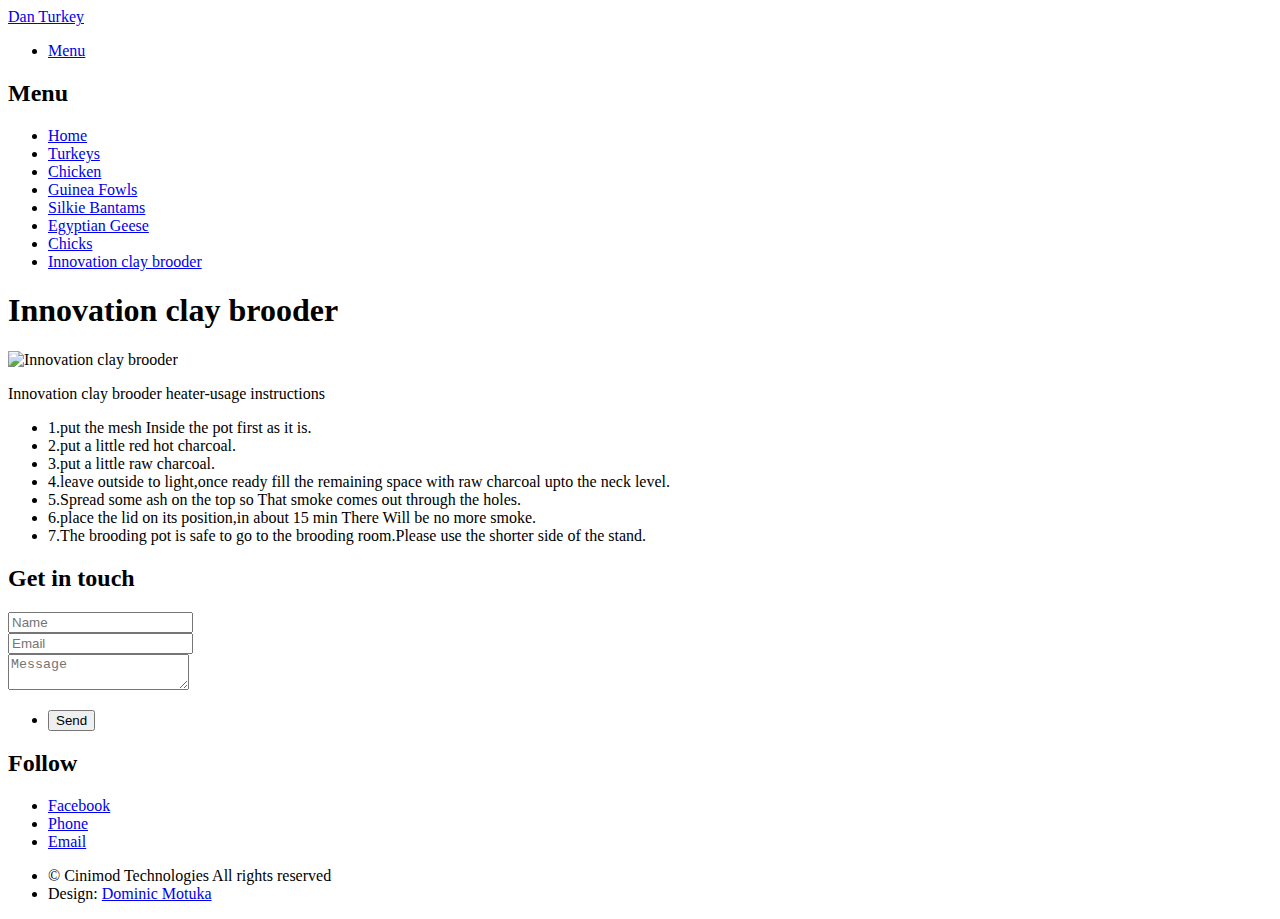
==== commit 4e67ec13: "remove comment" ====
--- a/brooder.html
+++ b/brooder.html
@@ -1,9 +1,4 @@
 <!DOCTYPE HTML>
-<!--
-	Phantom by HTML5 UP
-	html5up.net | @ajlkn
-	Free for personal and commercial use under the CCA 3.0 license (html5up.net/license)
--->
 <html>
 	<head>
 		<title>Dan Turkey</title>
@@ -115,4 +110,4 @@
 			<script src="assets/js/main.js"></script>
 
 	</body>
-</html>       +</html>       
